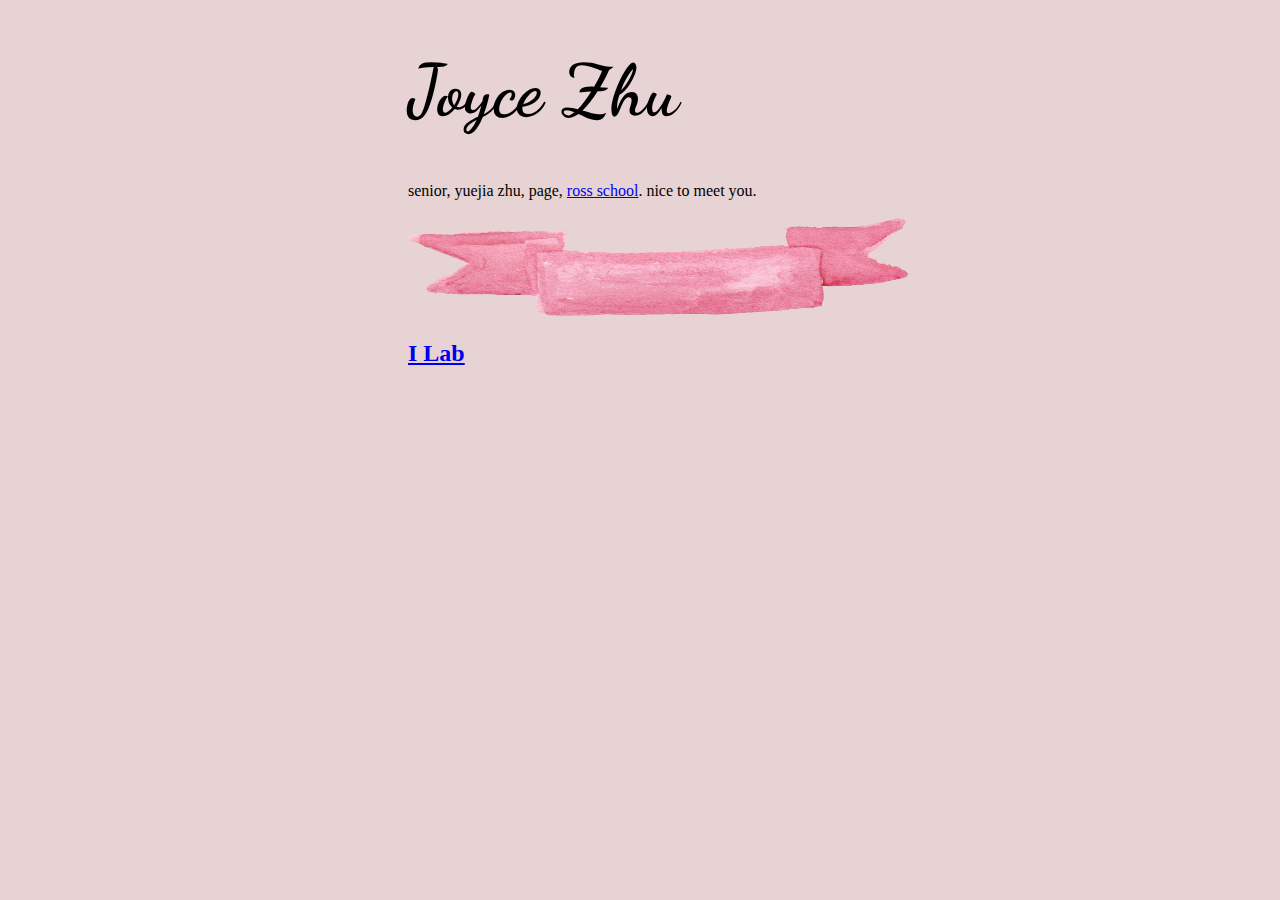
==== index.html @ 33dd927a "web-site" ====
<!DOCTYPE html>
<html>
<head>
	<title>Joyce Zhu</title>
	<link href="https://fonts.googleapis.com/css?family=Dancing+Script" rel="stylesheet">
<link rel="stylesheet" type="text/css" href="main.css">
</head>
<body>
<h1>Joyce Zhu</h1>
<p>senior, yuejia zhu, page, <a href="https://www.ross.org/">ross school</a>. nice to meet you.</p> 
<img src=7.png height=100 width=500>

<a href="ilab.html"><h2>I Lab</h2></a>

</body>
</html>
---- main.css ----
h1{
font-size: 72px;
font-family: 'Dancing Script', cursive;
}
body{
	background-color: #e7d3d3;
	padding-left: 400px;
}
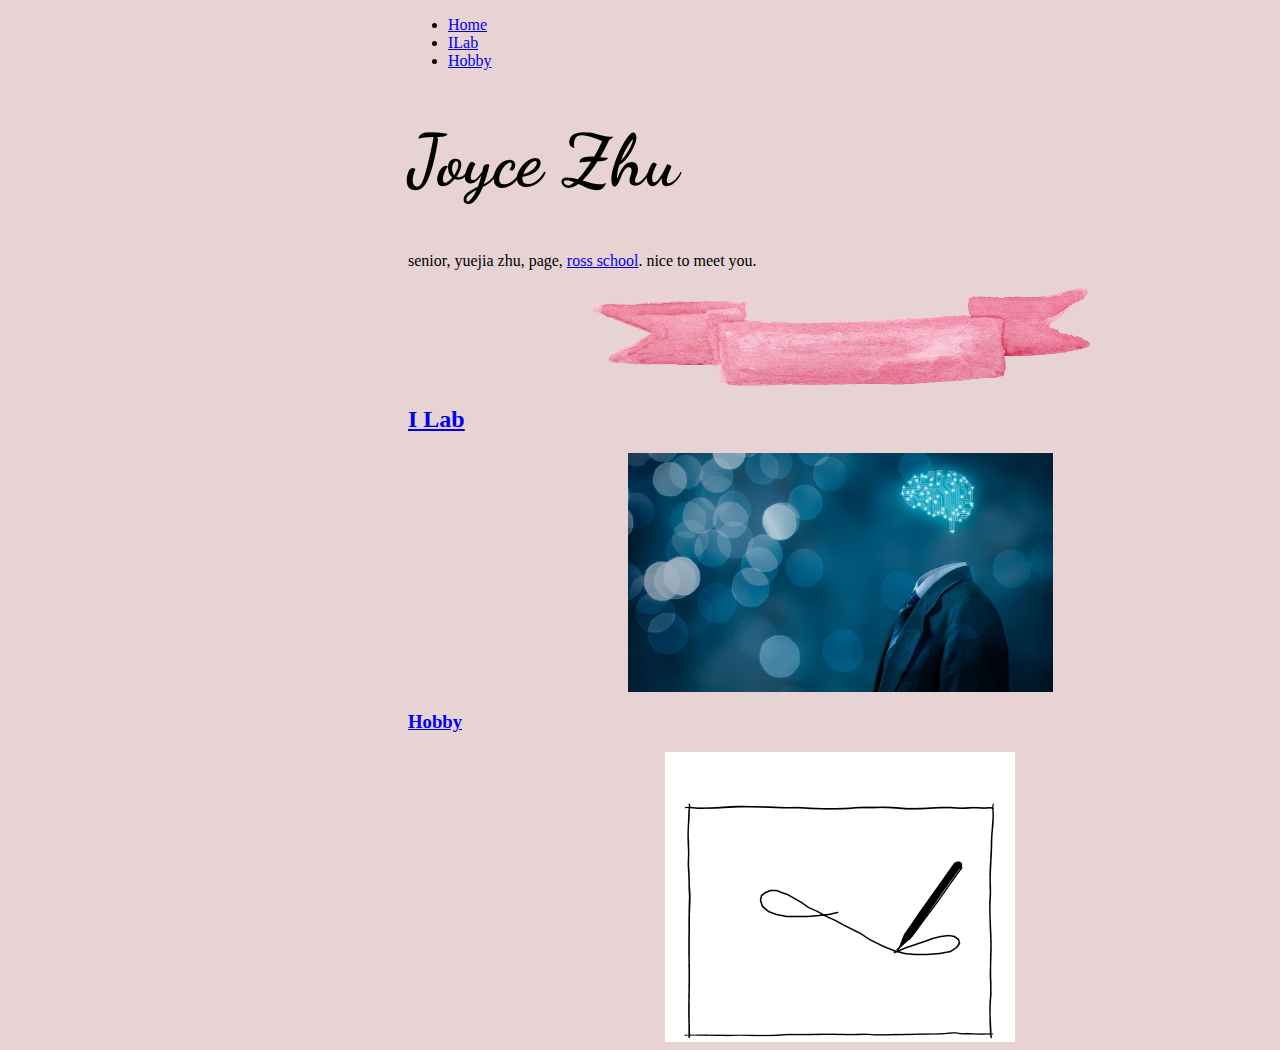
==== commit 3633ed51: "change" ====
--- a/index.html
+++ b/index.html
@@ -6,11 +6,33 @@
 <link rel="stylesheet" type="text/css" href="main.css">
 </head>
 <body>
+	<ul>
+		<li><a href="#Home">Home</a></li>
+		<li><a href="#ILab">ILab</a></li>
+		<li><a href="#Hobby">Hobby</a></li>
+	</ul>
 <h1>Joyce Zhu</h1>
+<div id="Home">
 <p>senior, yuejia zhu, page, <a href="https://www.ross.org/">ross school</a>. nice to meet you.</p> 
-<img src=7.png height=100 width=500>
-
+<img src=7.png style= "display:block;
+margin-left: auto;
+margin-right: auto"
+height=100 width=500>
+</div>
+<div id="ILab">
 <a href="ilab.html"><h2>I Lab</h2></a>
-
+<link href="https://fonts.googleapis.com/css?family=Dancing+Script" rel="stylesheet">
+<img src="ilab.jpg" style= "display:block;
+margin-left: auto;
+margin-right: auto;
+height="250" width="425">
+</div>
+<div id="Hobby">
+<a href="hobby.html"><h3>Hobby</h3></a>
+<link href="https://fonts.googleapis.com/css?family=Dancing+Script" rel="stylesheet">
+<img src="drawing.gif" style= "display:block;
+margin-left: auto;
+margin-right: auto"
+</div>
 </body>
 </html>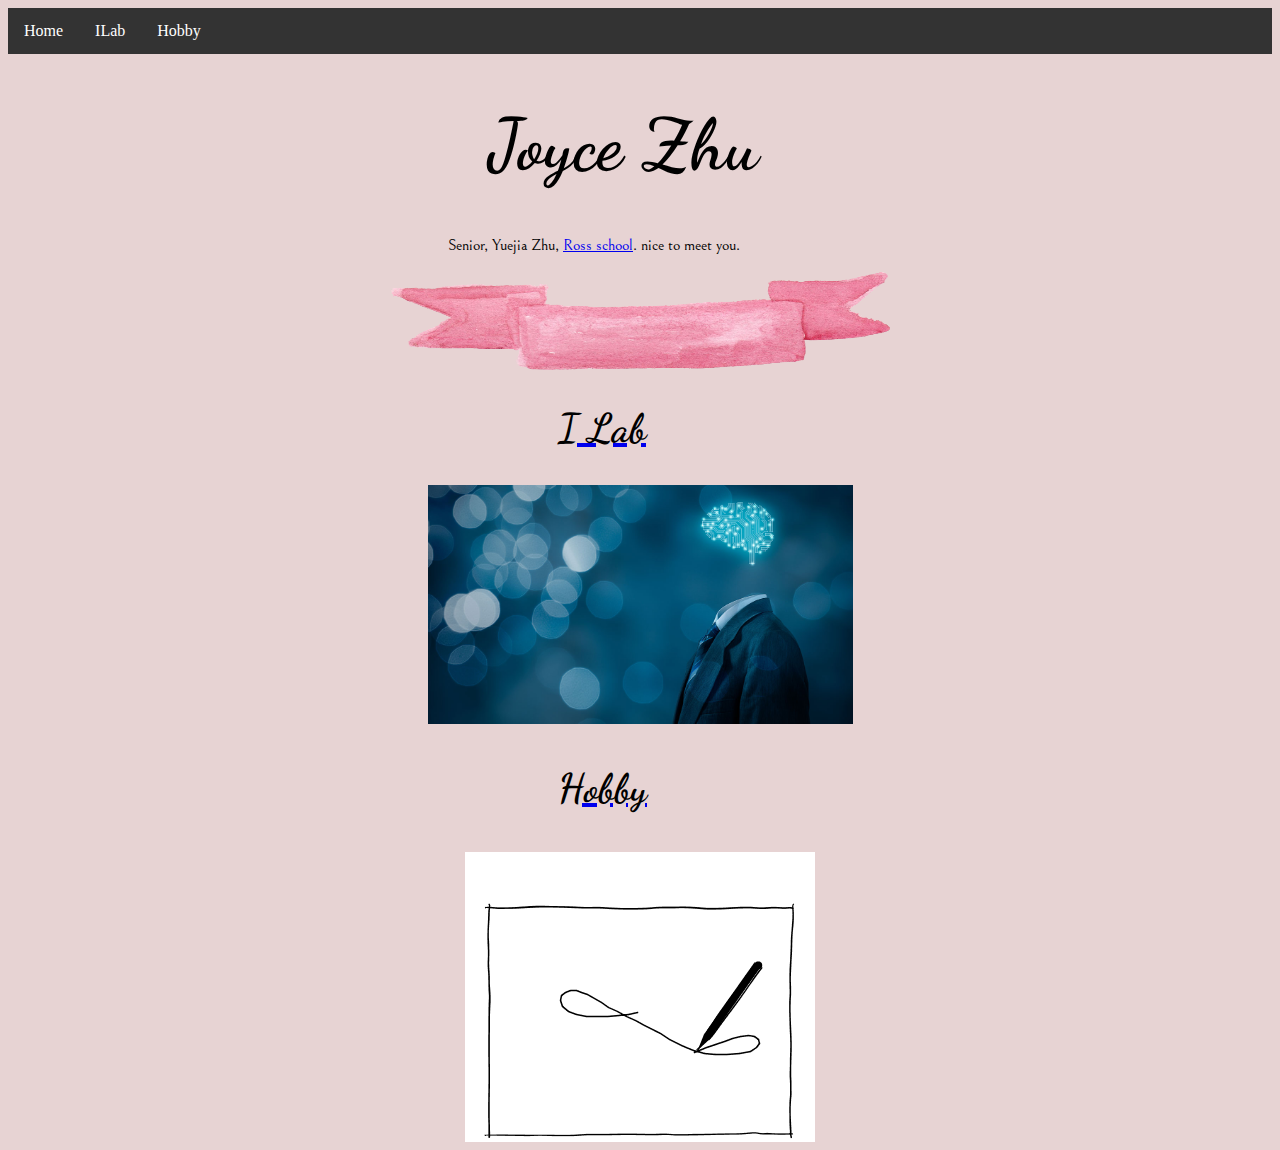
==== commit 0b5d58c7: "change" ====
--- a/index.html
+++ b/index.html
@@ -4,6 +4,7 @@
 	<title>Joyce Zhu</title>
 	<link href="https://fonts.googleapis.com/css?family=Dancing+Script" rel="stylesheet">
 <link rel="stylesheet" type="text/css" href="main.css">
+<link href="https://fonts.googleapis.com/css?family=Bellefair" rel="stylesheet">
 </head>
 <body>
 	<ul>
@@ -13,7 +14,7 @@
 	</ul>
 <h1>Joyce Zhu</h1>
 <div id="Home">
-<p>senior, yuejia zhu, page, <a href="https://www.ross.org/">ross school</a>. nice to meet you.</p> 
+<p>Senior, Yuejia Zhu, <a href="https://www.ross.org/">Ross school</a>. nice to meet you.</p> 
 <img src=7.png style= "display:block;
 margin-left: auto;
 margin-right: auto"
--- a/main.css
+++ b/main.css
@@ -1,8 +1,44 @@
+ul{
+	list-style-type: none;
+	margin: 0;
+	padding-left: 0;
+	overflow: hidden;
+	background-color: #333;
+}
+li{
+	
+	float:left;
+}
+li a{
+	display: block;
+	color: white;
+	text-align: center;
+	padding: 14px 16px;
+	text-decoration: none;
+}
 h1{
 font-size: 72px;
 font-family: 'Dancing Script', cursive;
+padding-left: 480px;
+color: black;
+}
+h2{
+font-size: 40px;
+font-family: 'Dancing Script', cursive;
+padding-left: 550px;
+color: black;
+}
+h3{
+font-size: 40px;
+font-family: 'Dancing Script', cursive;
+padding-left: 550px;
+color: black;
 }
 body{
 	background-color: #e7d3d3;
-	padding-left: 400px;
+	
 }
+p{
+	padding-left: 440px;
+	font-family: 'Bellefair', serif;
+}
